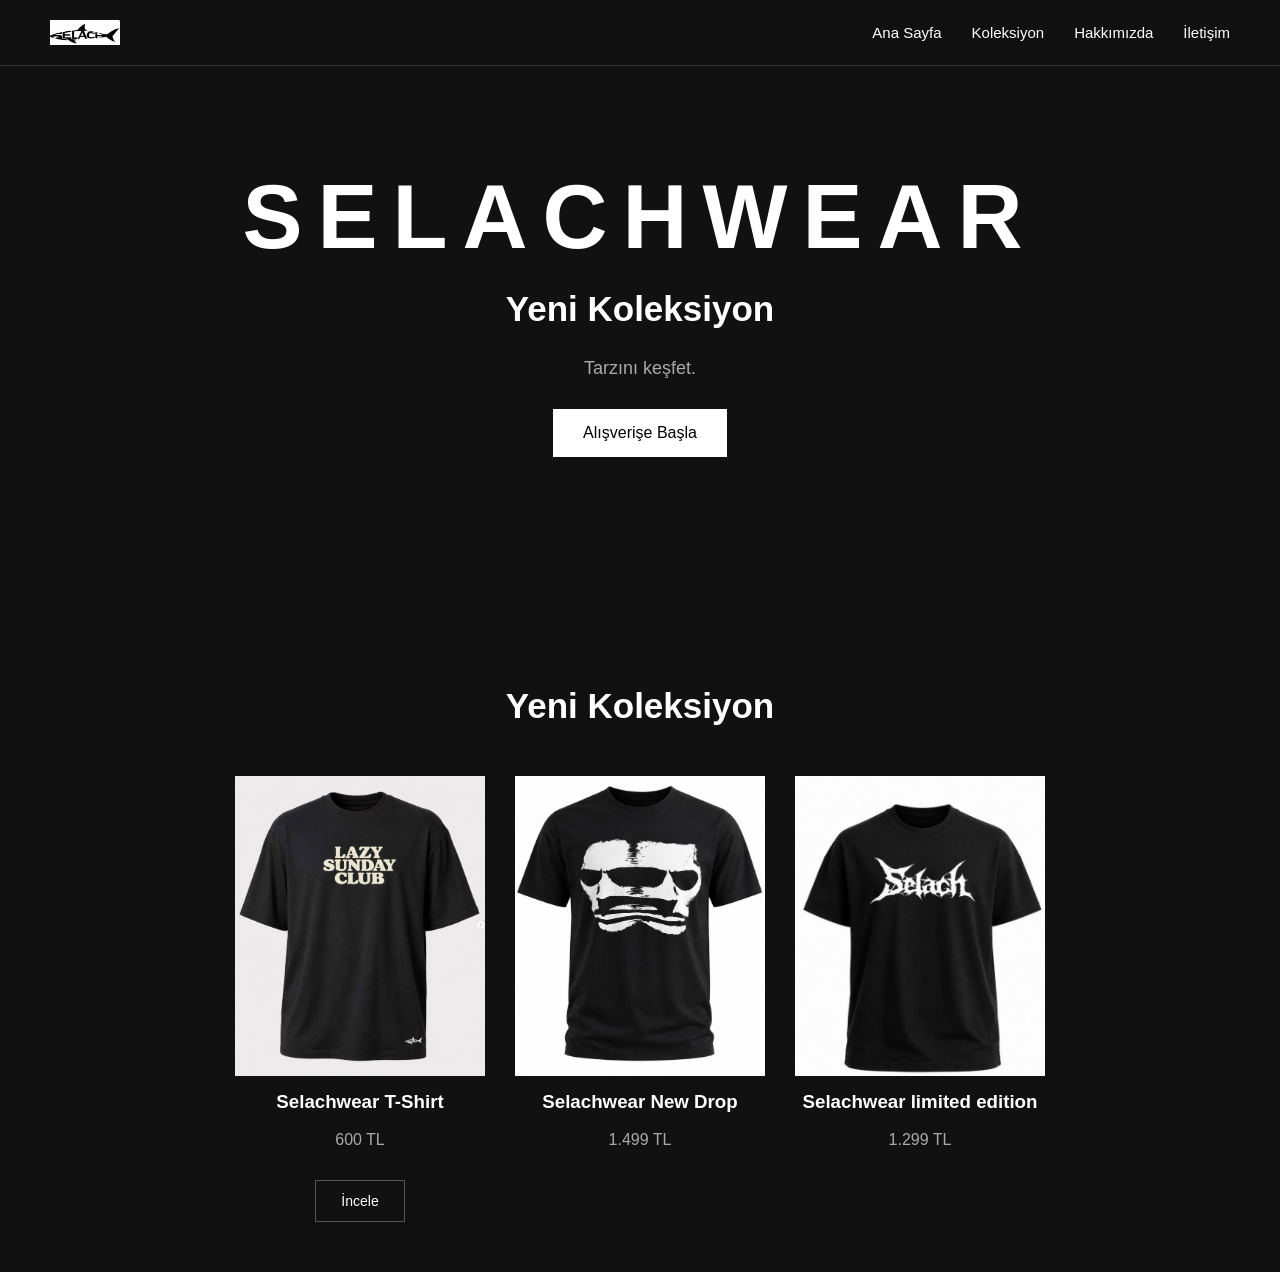
==== index.html @ c00ae715 "Add files via upload" ====
<!DOCTYPE html>
<html lang="tr">
<head>
    <meta charset="UTF-8">
    <meta name="viewport" content="width=device-width, initial-scale=1.0">
    <title>Selachwear</title>
    <link rel="stylesheet" href="style.css">
</head>

<body>

    <nav>
        <img src="logo.png" alt="Selachwear Logo" class="logo">

        <div>
            <a href="#">Ana Sayfa</a>
            <a href="#">Koleksiyon</a>
            <a href="#">Hakkımızda</a>
            <a href="#">İletişim</a>
        </div>
    </nav>

    <section class="hero">
        <h1>SELACHWEAR</h1>
        <h2>Yeni Koleksiyon</h2>
        <p>Tarzını keşfet.</p>
        <a href="#koleksiyon" class="shop-button">Alışverişe Başla</a>
    </section>

  <section class="products" id="koleksiyon">

        <h2>Yeni Koleksiyon</h2>

        <div class="product-container">

            <div class="product">
                <div class="product-image">
    <img src="tshirt.png" alt="Selachwear T-Shirt">
</div>
                <h3>Selachwear T-Shirt</h3>
                <p>600 TL</p>
<a href="tshirt.html" class="product-button">İncele</a>            </div>

            <div class="product">
                <div class="product-image"> 
    <img src="thsirt2.png" alt="Selachwear New Drop"> 
</div>
                <h3>Selachwear New Drop</h3>
                <p>1.499 TL</p>
            </div>

            <div class="product">
                <div class="product-image">
    <img src="limited.png" alt="Selachwear limited">
</div>
                <h3>Selachwear limited edition</h3>
                <p>1.299 TL</p>
            </div>

        </div>

    </section>

</body>
</html>
---- style.css ----
body {
    background-color: #111;
    color: white;
    font-family: Arial, sans-serif;
    text-align: center;
    margin: 0;
}

/* ÜST MENÜ */

nav {
    display: flex;
    justify-content: space-between;
    align-items: center;
    padding: 20px 50px;
    border-bottom: 1px solid #333;
}

.logo {
    width: 70px;
    height: auto;
}

nav div {
    display: flex;
    gap: 30px;
}

nav a {
    color: white;
    text-decoration: none;
    font-size: 15px;
    transition: 0.3s;
}

nav a:hover {
    color: #888;
}

/* ANA BÖLÜM */

.hero {
    margin-top: 100px;
}

.hero h1 {
    font-size: 90px;
    margin: 0;
    letter-spacing: 15px;
}

.hero h2 {
    font-size: 35px;
    margin-top: 20px;
}

.hero p {
    color: #aaa;
    font-size: 18px;
    margin-bottom: 30px;
}

/* ALIŞVERİŞ BUTONU */

.shop-button {
    display: inline-block;
    background-color: white;
    color: black;
    padding: 15px 30px;
    text-decoration: none;
    font-size: 16px;
    transition: 0.3s;
}

.shop-button:hover {
    background-color: #ccc;
}

/* ÜRÜNLER */

.products {
    margin-top: 150px;
    padding: 50px;
}

.products > h2 {
    font-size: 35px;
    margin-bottom: 50px;
}

.product-container {
    display: flex;
    justify-content: center;
    gap: 30px;
}

.product {
    width: 250px;
    transition: 0.3s;
}

.product:hover {
    transform: translateY(-8px);
}

.product-image {
    height: 300px;
    background-color: #222;
    overflow: hidden;
}

.product-image img {
    width: 100%;
    height: 100%;
    object-fit: cover;
    display: block;
    transition: 0.4s;
}

.product:hover .product-image img {
    transform: scale(1.05);
}

.product h3 {
    margin-top: 15px;
}

.product p {
    color: #aaa;
}

/* ÜRÜN İNCELE BUTONU */

.product-button {
    display: inline-block;
    margin-top: 15px;
    padding: 12px 25px;
    border: 1px solid #555;
    color: white;
    background-color: transparent;
    text-decoration: none;
    font-size: 14px;
    transition: 0.3s;
}

.product-button:hover {
    background-color: white;
    color: black;
}

.product-button:hover {
    background-color: white;
    color: black;
}

/* TELEFON */

@media (max-width: 700px) {

    nav {
        flex-direction: column;
        gap: 20px;
        padding: 20px;
    }

    nav div {
        gap: 15px;
        flex-wrap: wrap;
        justify-content: center;
    }

    .hero {
        margin-top: 60px;
    }

    .hero h1 {
        font-size: 50px;
        letter-spacing: 8px;
    }

    .hero h2 {
        font-size: 25px;
    }

    .product-container {
        flex-direction: column;
        align-items: center;
    }

    .product {
        width: 80%;
        max-width: 300px;
    }
}/* ÜRÜN DETAY SAYFASI */

.product-detail {
    display: flex;
    justify-content: center;
    align-items: center;
    gap: 60px;
    padding: 80px 50px;
}

.product-detail-image {
    width: 300px;
    height: 380px;
    overflow: hidden;
}

.product-detail-image img {
    width: 100%;
    height: 100%;
    object-fit: cover;
}

.product-info {
    max-width: 350px;
    text-align: left;
}

.product-info h1 {
    font-size: 40px;
}

.price {
    font-size: 25px;
    color: #aaa;
}

.product-info p {
    line-height: 1.6;
}.product-detail {
    display: grid;
    grid-template-columns: 1fr 200px 1fr;
    align-items: center;
    gap: 40px;
    max-width: 1200px;
    margin: 80px auto;
    padding: 40px;
}

.product-detail-image {
    width: 330px;
    height: 420px;
    overflow: hidden;
    justify-self: center;
}

.product-detail-image img {
    width: 100%;
    height: 100%;
    object-fit: cover;
}

.product-center {
    text-align: center;
    color: #555;
}

.product-center p {
    font-size: 20px;
    letter-spacing: 5px;
}

.product-center span {
    font-size: 11px;
    letter-spacing: 3px;
}

.product-info {
    text-align: left;
    max-width: 350px;
}

.product-info h1 {
    font-size: 40px;
    margin-bottom: 10px;
}

.price {
    font-size: 25px;
    color: #aaa;
}

.sizes {
    margin: 30px 0;
    letter-spacing: 3px;
}.product-detail {
    display: grid;
    grid-template-columns: 350px 180px 350px;
    justify-content: center;
    align-items: center;
    gap: 50px;
    min-height: 600px;
    padding: 50px;
}

.product-detail-image {
    width: 300px;
    height: 380px;
    overflow: hidden;
}

.product-detail-image img {
    width: 100%;
    height: 100%;
    object-fit: cover;
}

.product-center {
    text-align: center;
}

.product-center p {
    font-size: 18px;
    letter-spacing: 4px;
}

.product-center span {
    font-size: 10px;
    letter-spacing: 3px;
    color: #777;
}

.product-info {
    text-align: left;
    max-width: 350px;
}

.product-info h1 {
    font-size: 38px;
    margin-bottom: 10px;
}

.product-info .price {
    font-size: 24px;
    color: #aaa;
}

.sizes {
    margin: 25px 0;
    letter-spacing: 3px;
}
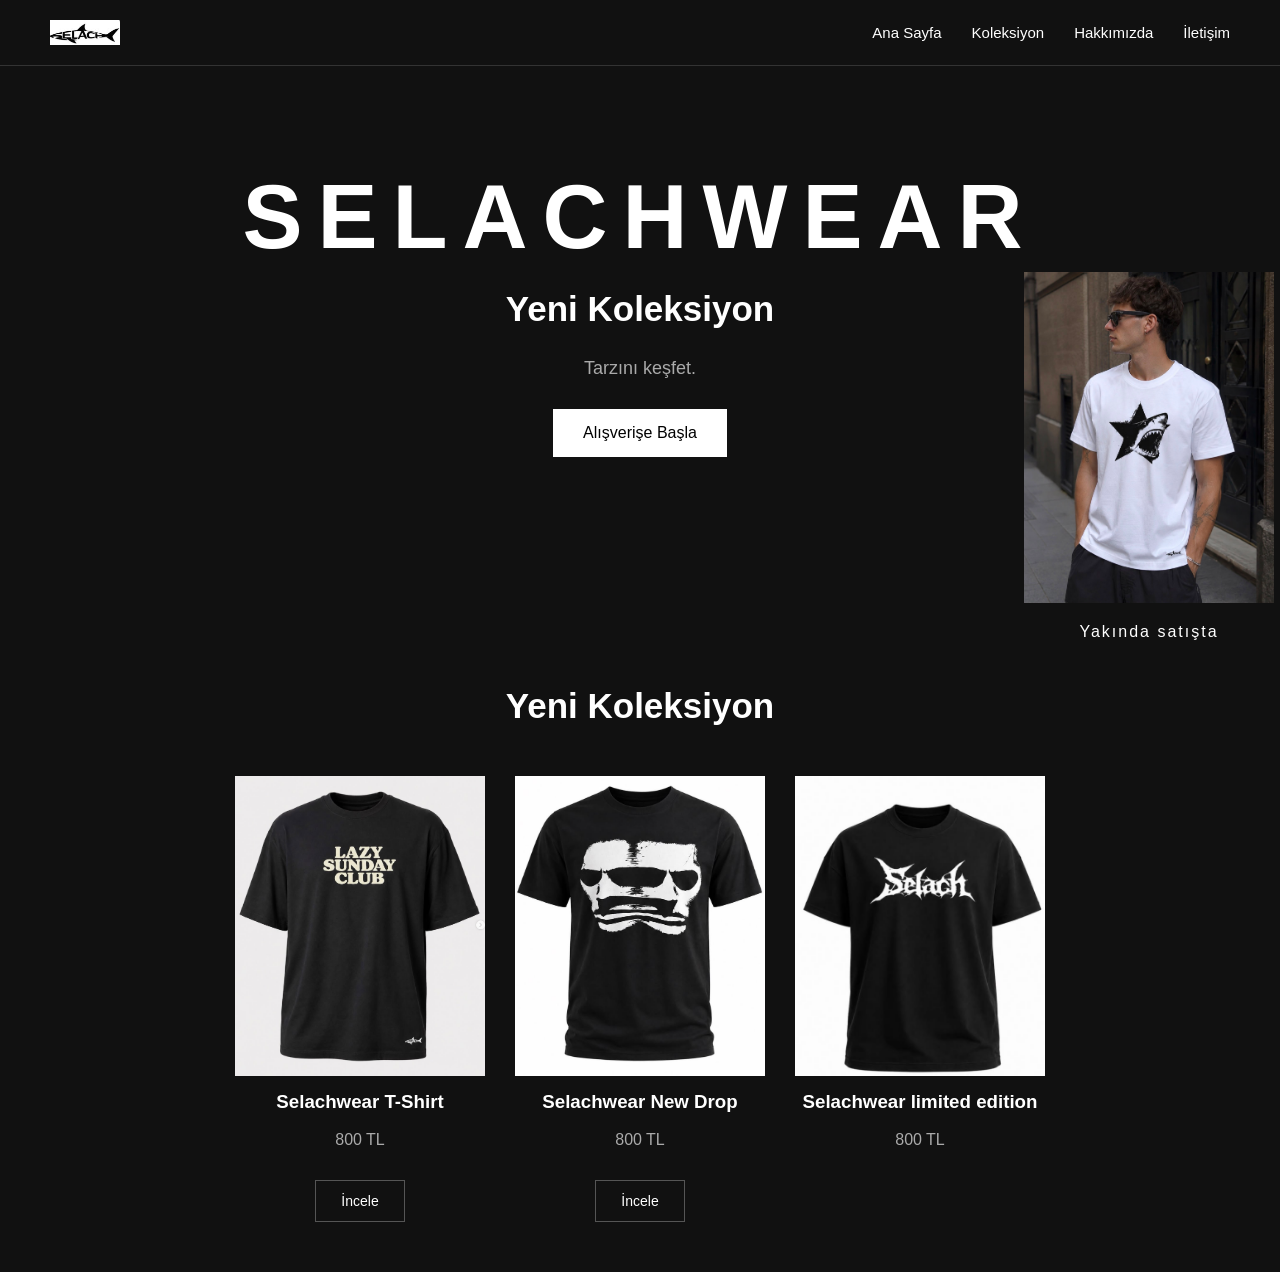
==== commit f14d5548: "Add files via upload" ====
--- a/index.html
+++ b/index.html
@@ -38,7 +38,7 @@
     <img src="tshirt.png" alt="Selachwear T-Shirt">
 </div>
                 <h3>Selachwear T-Shirt</h3>
-                <p>600 TL</p>
+                <p>800 TL</p>
 <a href="tshirt.html" class="product-button">İncele</a>            </div>
 
             <div class="product">
@@ -46,7 +46,8 @@
     <img src="thsirt2.png" alt="Selachwear New Drop"> 
 </div>
                 <h3>Selachwear New Drop</h3>
-                <p>1.499 TL</p>
+                <p>800 TL</p>
+            <a href="newdrop.html" class="product-button">İncele</a>
             </div>
 
             <div class="product">
@@ -54,12 +55,18 @@
     <img src="limited.png" alt="Selachwear limited">
 </div>
                 <h3>Selachwear limited edition</h3>
-                <p>1.299 TL</p>
+                <p>800 TL</p>
             </div>
 
         </div>
 
     </section>
 
-</body>
-</html>+
+<div class="side-product">
+    <img src="köpek.jpeg" class="side-image">
+    <p>Yakında satışta</p>
+    </div>
+
+    </body>
+    </html>
--- a/style.css
+++ b/style.css
@@ -340,4 +340,57 @@
 .sizes {
     margin: 25px 0;
     letter-spacing: 3px;
-}+}
+.side-product{
+    width: 250px;
+    margin-left: 80%;
+    margin-right: 50px;
+    margin-top: -1000px;
+    text-align: center;
+    }
+    .side-image{
+    width: 250px;
+    height: auto;
+}
+.side-image {
+    transition: 0.3s;
+
+    }
+    .side-image:hover {
+        transform: scale(1.08);
+        }
+        .side-product p{
+        font-family: Arial, sans-serif;
+        font-size: 16px;
+        font-weight: 300;
+        letter-spacing: 2px;
+        }
+.product-detail-image{
+position: relative;
+width: 400px;
+}
+.product-detail-image img {
+ }
+ 
+ .product-detail-image .back-image {
+    position: absolute;
+    top: 0;
+    left: 0;
+    opacity: 0;
+    transition: opacity 0.3s ease;
+    }
+    
+    .product-detail-image:hover .back-image {
+    opacity: 1;
+}
+    @media (max-widht: 768px) {
+        body}
+        .product-detail-image{
+            width: 90%;
+            margin: 0 auto;
+
+    }
+    .product-detail {
+        flex-direction: column;
+       } 
+        
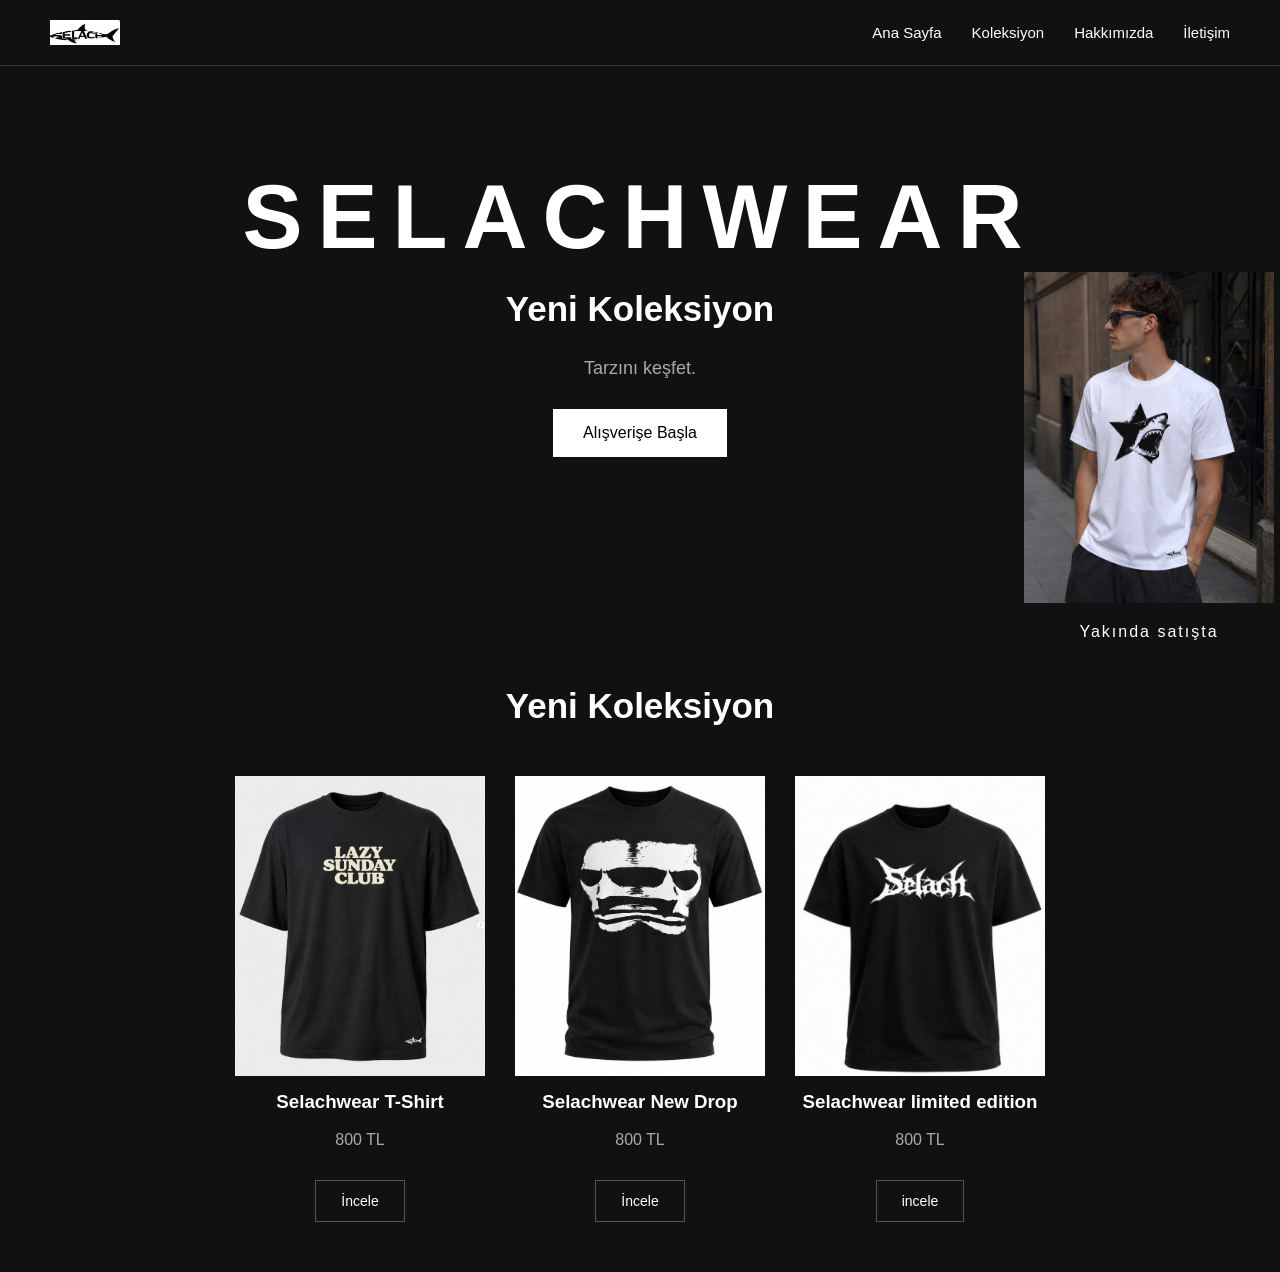
==== commit 475b0f88: "Add files via upload" ====
--- a/index.html
+++ b/index.html
@@ -56,6 +56,7 @@
 </div>
                 <h3>Selachwear limited edition</h3>
                 <p>800 TL</p>
+                <a href="limited edition" class="product-button">incele</a>
             </div>
 
         </div>
--- a/style.css
+++ b/style.css
@@ -365,32 +365,168 @@
         font-weight: 300;
         letter-spacing: 2px;
         }
-.product-detail-image{
-position: relative;
-width: 400px;
-}
-.product-detail-image img {
- }
- 
- .product-detail-image .back-image {
+.product-detail-image {
+    position: relative;
+    width: 400px;
+}
+
+.product-detail-image .back-image {
     position: absolute;
     top: 0;
     left: 0;
     opacity: 0;
     transition: opacity 0.3s ease;
-    }
-    
-    .product-detail-image:hover .back-image {
+}
+
+.product-detail-image:hover .back-image {
     opacity: 1;
 }
-    @media (max-widht: 768px) {
-        body}
-        .product-detail-image{
-            width: 90%;
-            margin: 0 auto;
-
-    }
+
+.product-detail-image.show-back .back-image {
+    opacity: 1;
+}
+
+@media (max-width: 768px) {
+
     .product-detail {
         flex-direction: column;
-       } 
-        +    }
+
+    .product-detail-image {
+        width: 90%;
+        margin: 0 auto;
+    }
+
+}
+.product-detail-image {
+    position: relative;
+}
+
+.product-detail-image .back-image {
+    position: absolute;
+    top: 0;
+    left: 0;
+    opacity: 0;
+    transition: opacity 0.3s ease;
+}
+
+.product-detail-image:hover .back-image {
+    opacity: 1;
+}
+
+.product-detail-image.show-back .back-image {
+    opacity: 1;
+}.product-detail-image {
+    position: relative;
+    width: 400px;
+    height: 500px;
+}
+
+.product-detail-image img {
+    width: 100%;
+    height: 100%;
+    object-fit: cover;
+}
+
+.product-detail-image .back-image {
+    position: absolute;
+    top: 0;
+    left: 0;
+    opacity: 0;
+    transition: opacity 0.3s ease;
+}
+
+.product-detail-image {
+    position: relative;
+    width: 400px;
+    height: 500px;
+}
+
+.product-detail-image > img:first-child {
+    width: 100%;
+    height: 100%;
+    object-fit: cover;
+}
+
+.product-detail-image .back-image {
+    position: absolute;
+    top: 0;
+    left: 0;
+    width: 100%;
+    height: 100%;
+    object-fit: cover;
+    opacity: 0;
+    transition: opacity 0.3s ease;
+}
+
+.product-detail-image {
+    position: relative;
+}
+
+.product-detail-image .back-image {
+    position: absolute;
+    top: 0;
+    left: 0;
+    width: 100%;
+    opacity: 0;
+    transition: opacity 0.3s ease;
+    pointer-events: none;
+}
+
+.product-detail-image.show-back .back-image {
+    opacity: 1;
+}
+.product-detail-image.show-back .back-image {
+    opacity: 1;
+}
+
+
+@media (max-width: 768px) {
+
+    .product-detail-image:hover .back-image {
+        opacity: 0;
+    }
+
+    .product-detail-image.show-back .back-image {
+        opacity: 1;
+    }
+
+}
+#frontImage,
+#backImage {
+    width: 100%;
+    height: 100%;
+    object-fit: cover;
+}
+
+#backImage {
+    display: none;
+}
+@media (max-width: 768px) {
+    .product-detail-image:hover .back-image {
+        opacity: 0 !important;
+    }
+}
+@media (min-width: 769px) {
+
+    .product-detail-image:hover #frontImage {
+        display: none;
+    }
+
+    .product-detail-image:hover #backImage {
+        display: block;
+    }
+
+}
+@media (max-width: 700px) {
+    .product-image {
+        width: 250px;
+        height: 300px;
+        margin: auto;
+    }
+}
+@media (max-width: 700px) {
+nav {
+    padding: 15px;
+}
+}
